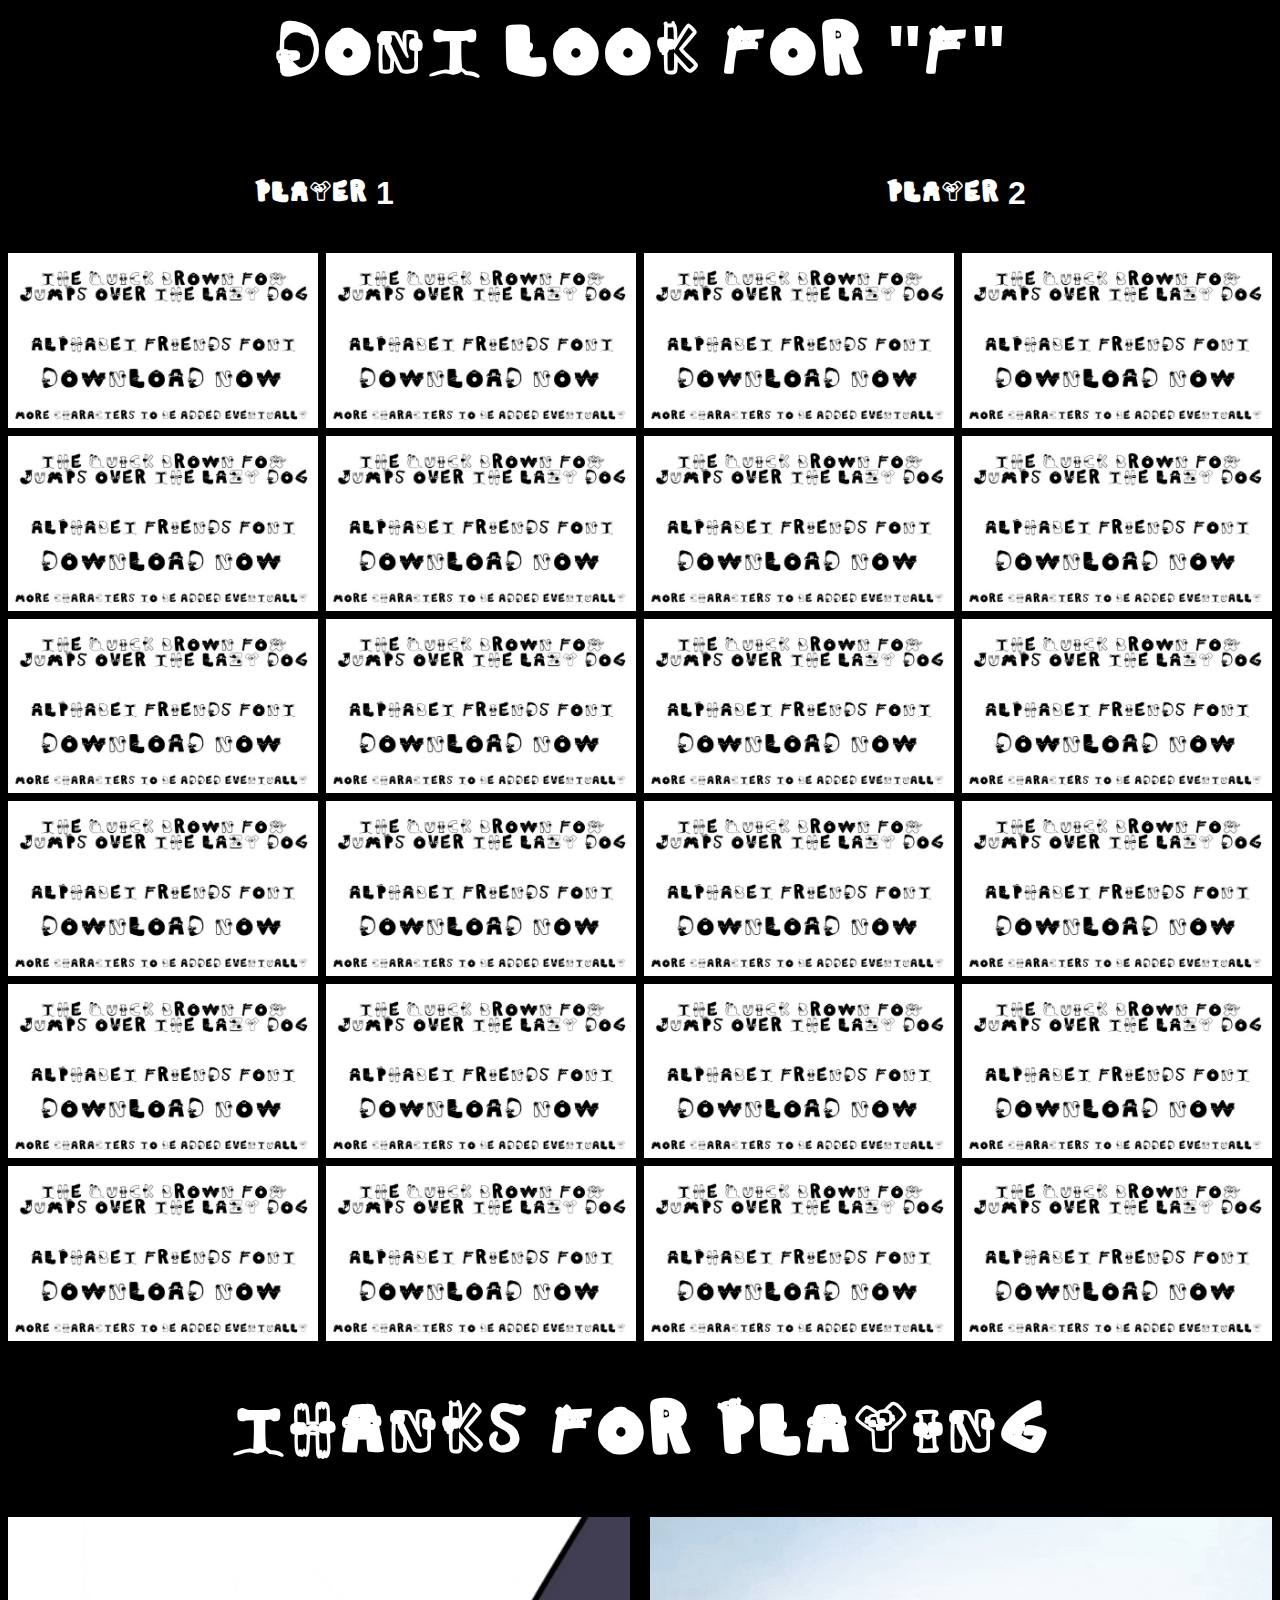
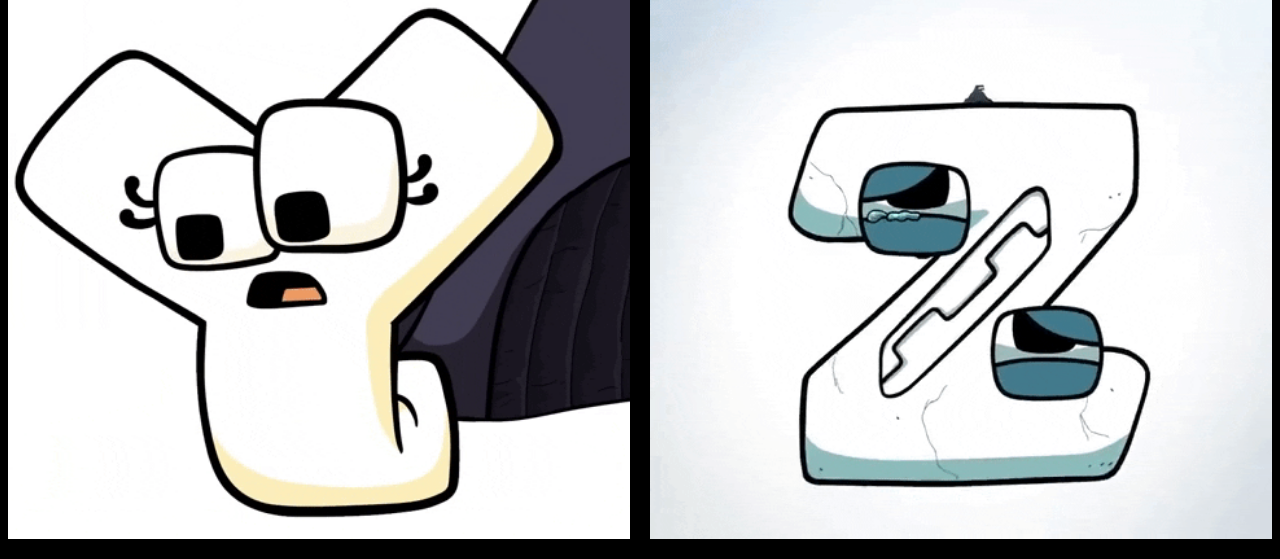
==== index.html @ 7d8d82a7 "Add files via upload" ====
<html lang="en">
<head>
    <meta charset="UTF-8">
    <meta http-equiv="X-UA-Compatible" content="IE=edge">
    <meta name="viewport" content="width=device-width, initial-scale=1.0">
    <title>Don't look for F</title>
    <!-- css -->
    <link rel="stylesheet" href="styles.css">
</head>
<body>
    <!-- player score -->
    <h1 class="title">DONT LOOK FOR "F"</h1>
    <header class="container">
        <h1 id="player-one">Player 1</h1>
        <h1 id="player-two">Player 2</h1>
    </header>
    <!-- cards -->
    <div class="root-container" id="root"></div>
    <!-- footer -->
    <h1 class="footer">THANKS for PLAYING</h1>
    <div class="footer-img" >
        <img src="./images/y.gif" alt="Alphabet Lore Y yelling">
        <img src="./images/z.gif" alt="Alphabet Lore Z sleeping">
    </div>  
    <!-- script -->
    <script src="app.js" type="module"></script>
</body>
</html>
---- styles.css ----
body {
    background-color: black;
    color: white;
    font-family: 'Lore', sans-serif;
}

@font-face {
    font-family: Lore;
    src: url(./font/Alphabetfriends-Regular.ttf);
}

.title,
.footer {
    text-align: center;
    font-size: 80px;
}

.container {
    display: flex;
    justify-content: space-around;
    margin-bottom: 20px;
}

.root-container {
    display: grid;
    grid-template-columns: repeat(4, 1fr);
    gap: .5rem;
}

img {
    width: 100%;
}

.footer-img {
    display: flex;
    justify-content: center;
    gap: 20px;
    width: 100%;
    margin-bottom: 20px;
}

@media screen and (max-width: 400px) {
    img {
        width: 100px;
    }
}
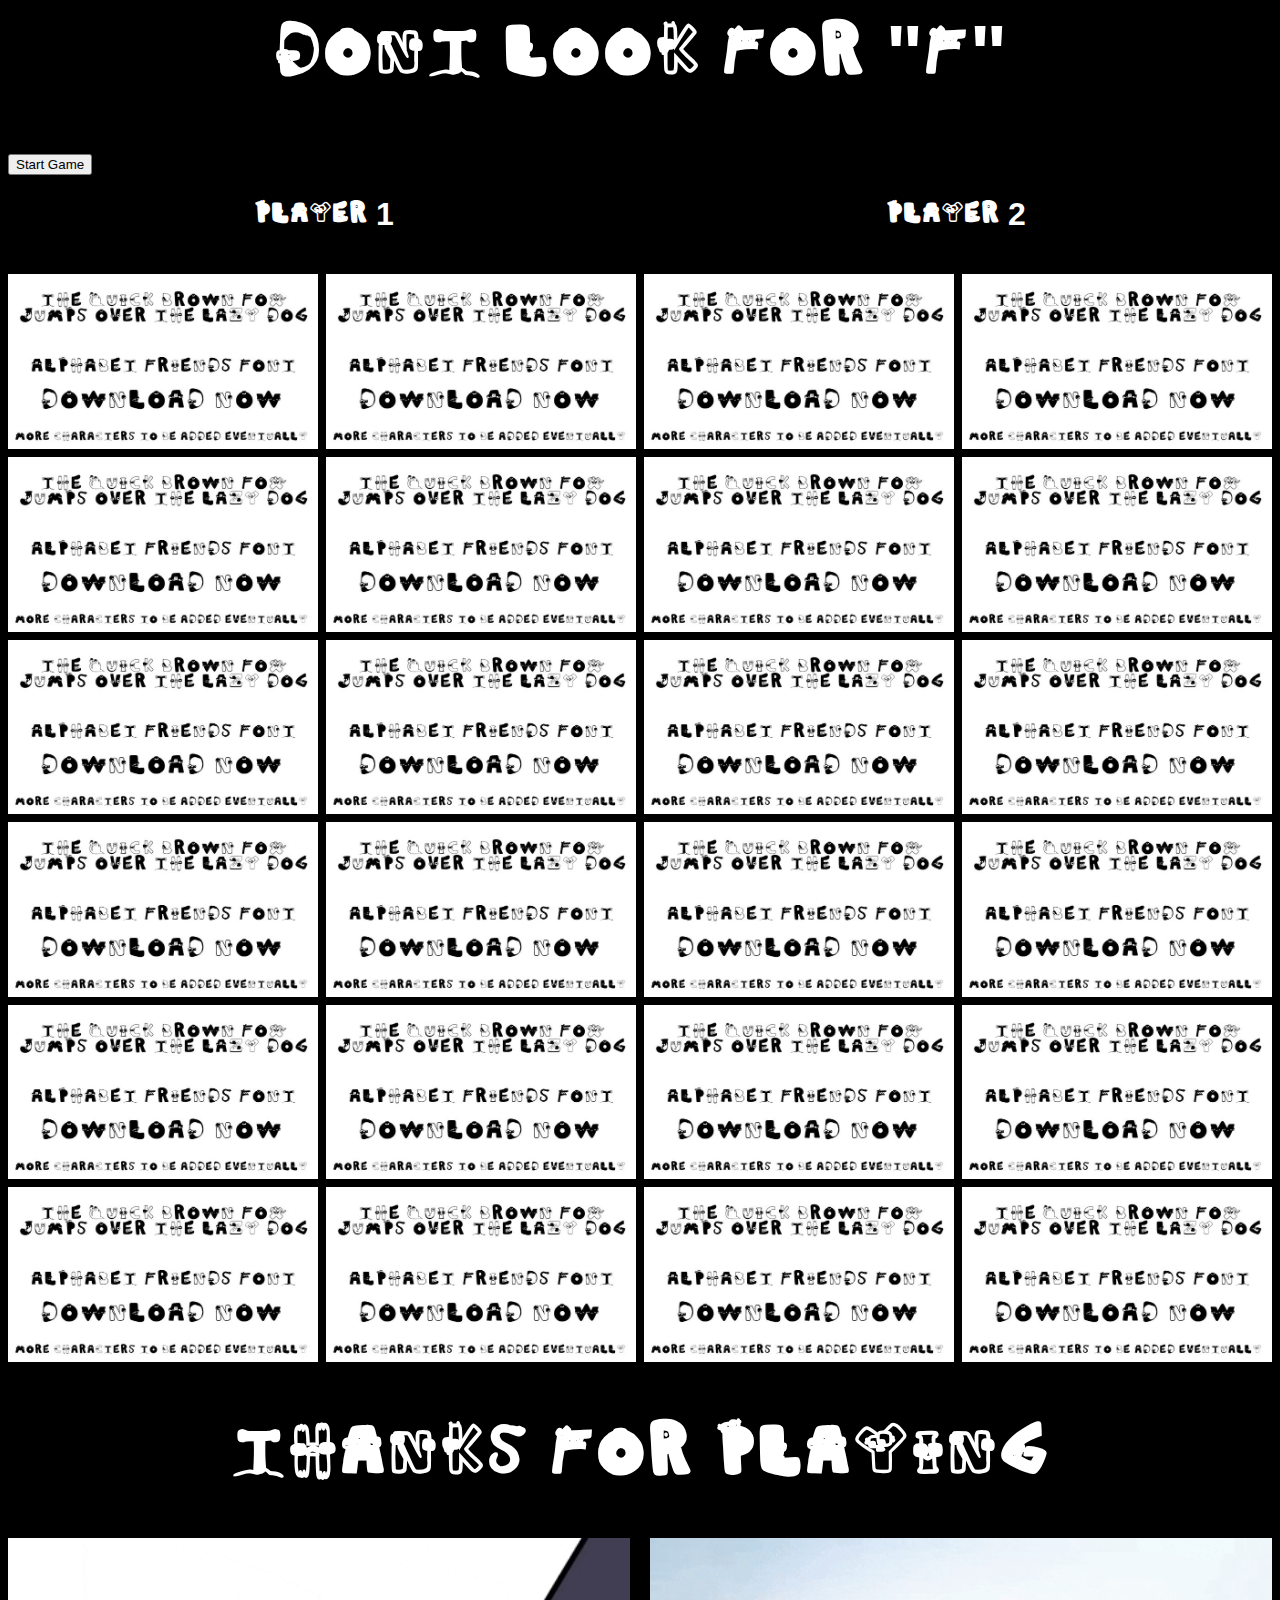
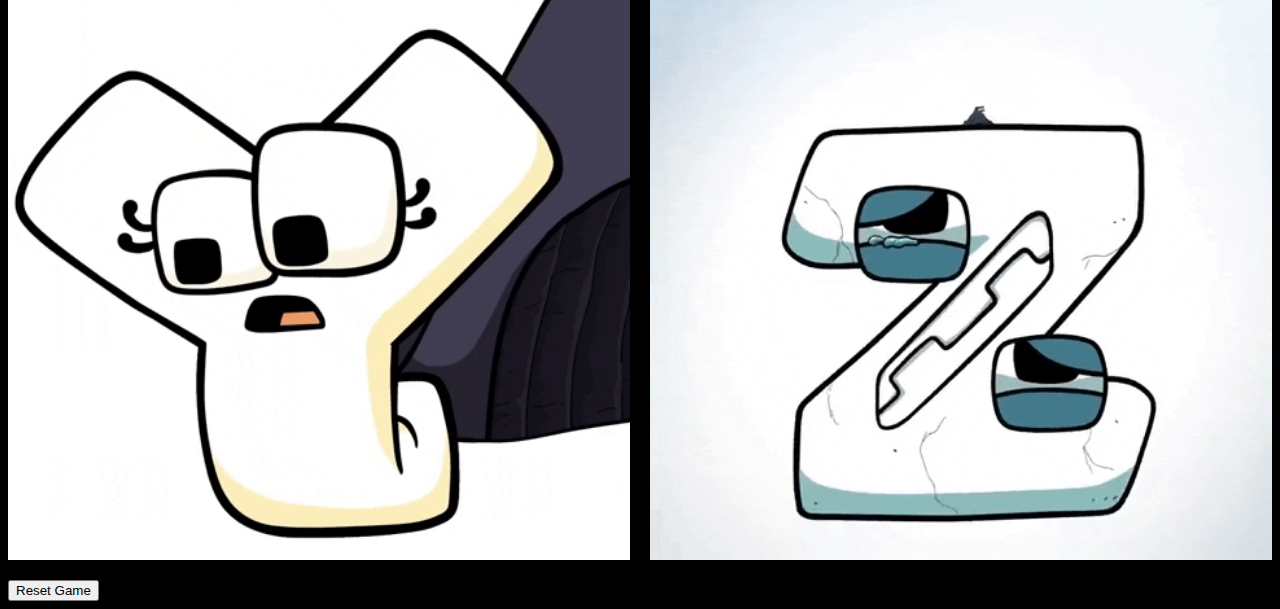
==== commit f1003837: "Update index.html" ====
--- a/index.html
+++ b/index.html
@@ -8,21 +8,32 @@
     <link rel="stylesheet" href="styles.css">
 </head>
 <body>
+    <!-- Header Modal -->
+    <header class="modal">
+        <h1 class="title">DONT LOOK FOR "F"</h1>
+        <button class="btn" id="start-btn">Start Game</button>
+    </header>
+
     <!-- player score -->
-    <h1 class="title">DONT LOOK FOR "F"</h1>
-    <header class="container">
+    <div class="container">
         <h1 id="player-one">Player 1</h1>
         <h1 id="player-two">Player 2</h1>
-    </header>
+    </div>
+    
     <!-- cards -->
     <div class="root-container" id="root"></div>
+    
     <!-- footer -->
+    <div class="modal-two">
     <h1 class="footer">THANKS for PLAYING</h1>
-    <div class="footer-img" >
-        <img src="./images/y.gif" alt="Alphabet Lore Y yelling">
-        <img src="./images/z.gif" alt="Alphabet Lore Z sleeping">
+        <div class="footer-img" >
+            <img src="./images/y.gif" alt="Alphabet Lore Y yelling">
+            <img src="./images/z.gif" alt="Alphabet Lore Z sleeping">
+        </div>
+        <button class="class" id="reset-btn">Reset Game</button>
     </div>  
+    
     <!-- script -->
     <script src="app.js" type="module"></script>
 </body>
-</html>+</html>
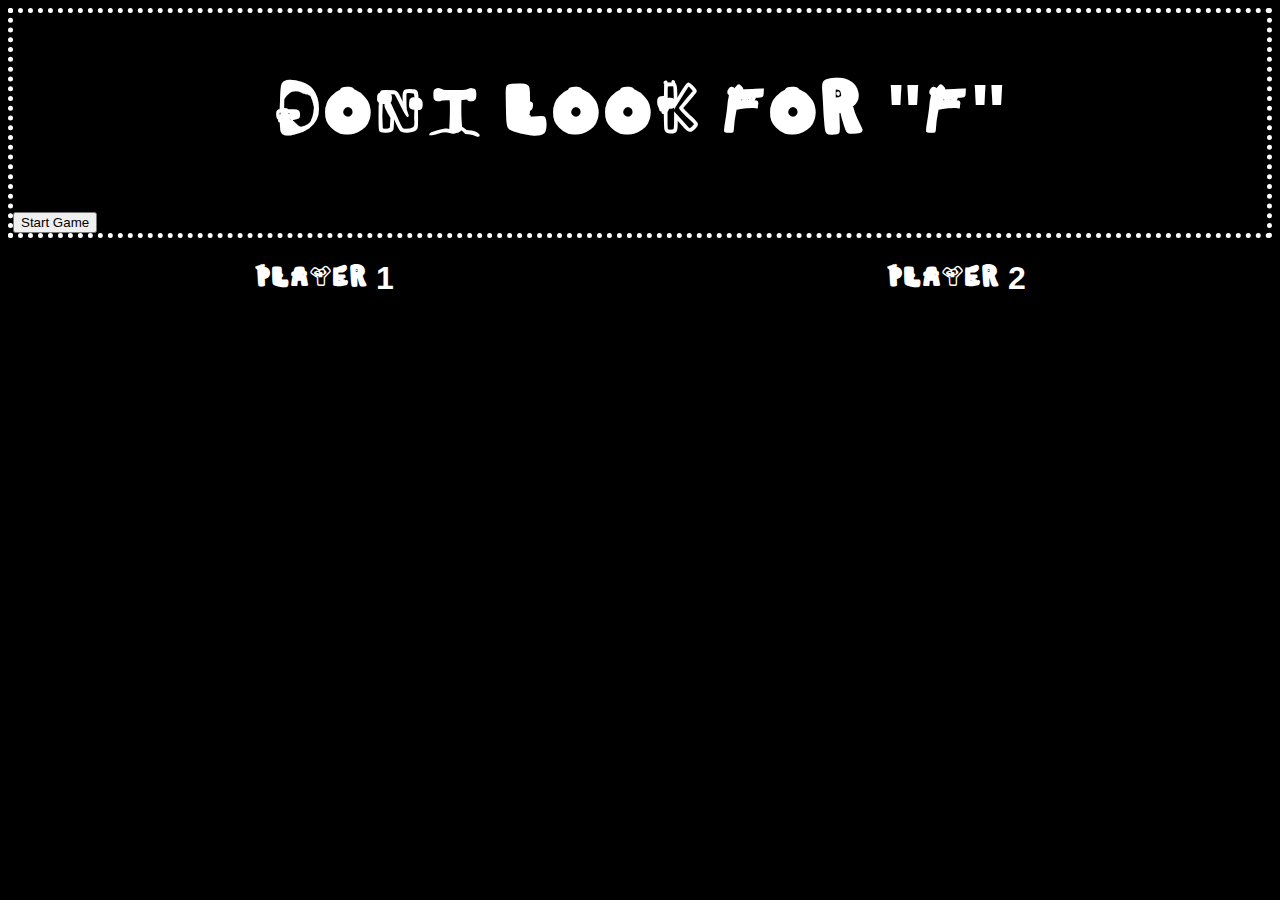
==== commit 78b47ea8: "Update index.html" ====
--- a/index.html
+++ b/index.html
@@ -25,12 +25,12 @@
     
     <!-- footer -->
     <div class="modal-two">
-    <h1 class="footer">THANKS for PLAYING</h1>
+        <h1 class="footer">THANKS for PLAYING</h1>
+        <button class="class" id="reset-btn">Reset Game</button>
         <div class="footer-img" >
-            <img src="./images/y.gif" alt="Alphabet Lore Y yelling">
-            <img src="./images/z.gif" alt="Alphabet Lore Z sleeping">
-        </div>
-        <button class="class" id="reset-btn">Reset Game</button>
+            <img class="f-img" src="./images/y.gif" alt="Alphabet Lore Y yelling">
+            <img class="f-img" src="./images/z.gif" alt="Alphabet Lore Z sleeping">
+        </div>   
     </div>  
     
     <!-- script -->
--- a/styles.css
+++ b/styles.css
@@ -7,6 +7,21 @@
 @font-face {
     font-family: Lore;
     src: url(./font/Alphabetfriends-Regular.ttf);
+}
+
+.modal {
+    background-color: black;
+    position: relative;
+    top: 0;
+    border: 5px dotted white;
+}
+
+.modal-two {
+    display: none;
+    background-color: black;
+    position: relative;
+    bottom: 200%;
+    border: 5px dotted white;
 }
 
 .title,
@@ -43,4 +58,4 @@
     img {
         width: 100px;
     }
-}+}
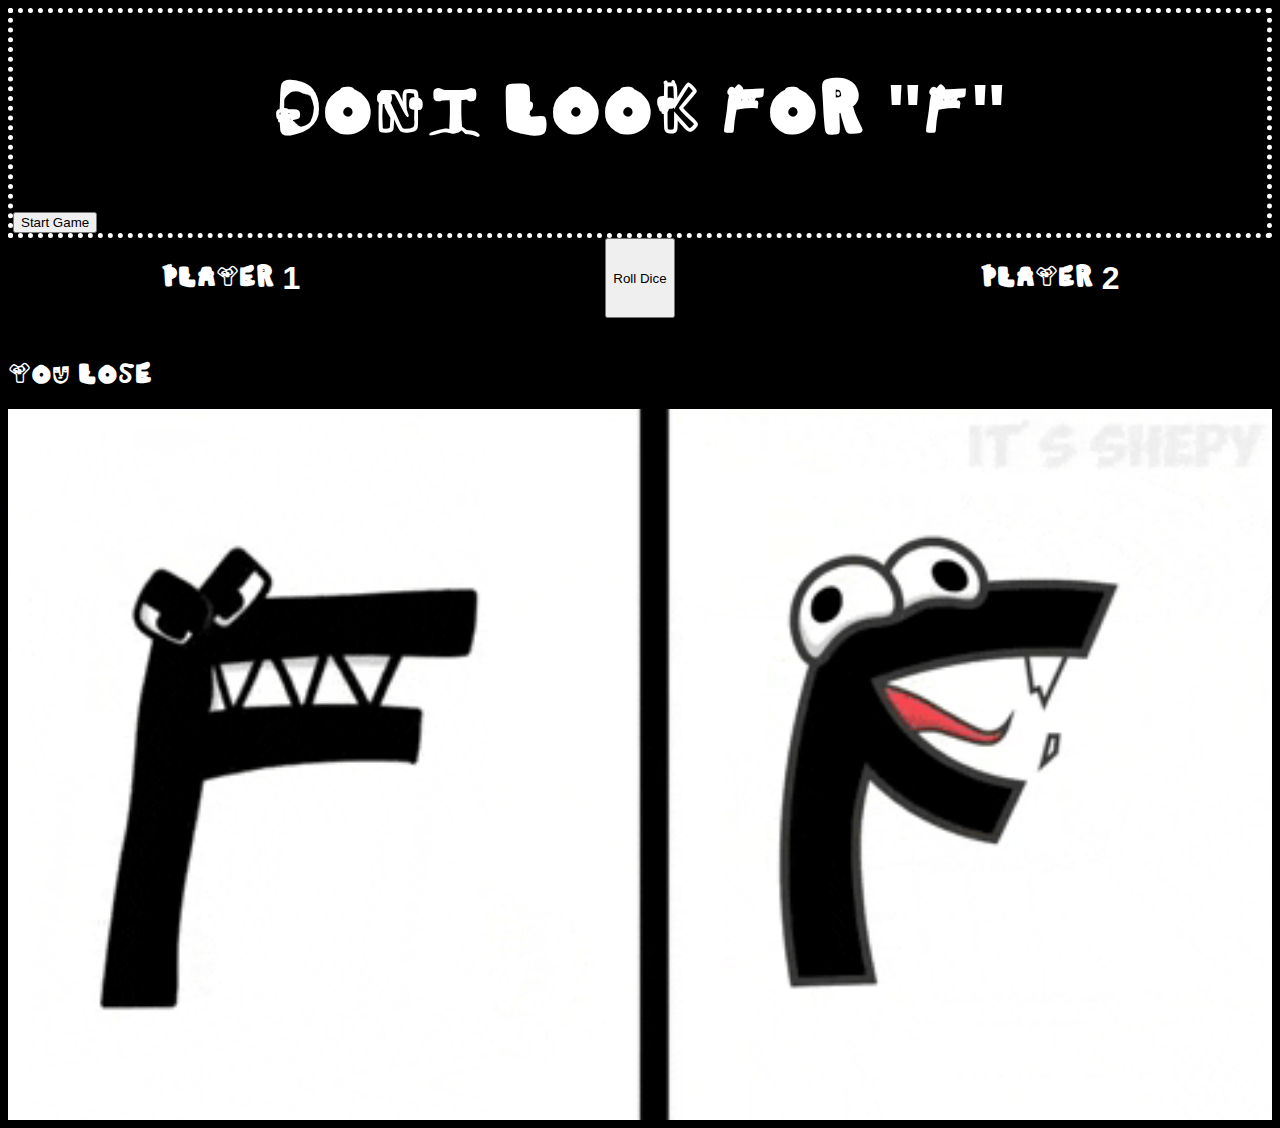
==== commit 412efd67: "Update index.html" ====
--- a/index.html
+++ b/index.html
@@ -17,19 +17,25 @@
     <!-- player score -->
     <div class="container">
         <h1 id="player-one">Player 1</h1>
+        <button id="roll-dice">Roll Dice</button>
         <h1 id="player-two">Player 2</h1>
     </div>
     
     <!-- cards -->
     <div class="root-container" id="root"></div>
     
+    <!-- fail modal -->
+    <div class="fail-modal">
+        <h1>YOU LOSE</h1>
+        <img src="./images/f.gif" />
+    </div>  
     <!-- footer -->
     <div class="modal-two">
         <h1 class="footer">THANKS for PLAYING</h1>
         <button class="class" id="reset-btn">Reset Game</button>
         <div class="footer-img" >
-            <img class="f-img" src="./images/y.gif" alt="Alphabet Lore Y yelling">
-            <img class="f-img" src="./images/z.gif" alt="Alphabet Lore Z sleeping">
+            <img class="end-img" src="./images/y.gif" alt="Alphabet Lore Y yelling">
+            <img class="end-img" src="./images/z.gif" alt="Alphabet Lore Z sleeping">
         </div>   
     </div>  
     
--- a/styles.css
+++ b/styles.css
@@ -19,8 +19,12 @@
 .modal-two {
     display: none;
     background-color: black;
-    position: relative;
-    bottom: 200%;
+    position: fixed;
+    top: 0;
+    bottom: 0;
+    left: 0;
+    right: 0;
+    margin: auto;
     border: 5px dotted white;
 }
 
@@ -46,6 +50,10 @@
     width: 100%;
 }
 
+.f-img {
+    width: 50%;
+}
+
 .footer-img {
     display: flex;
     justify-content: center;
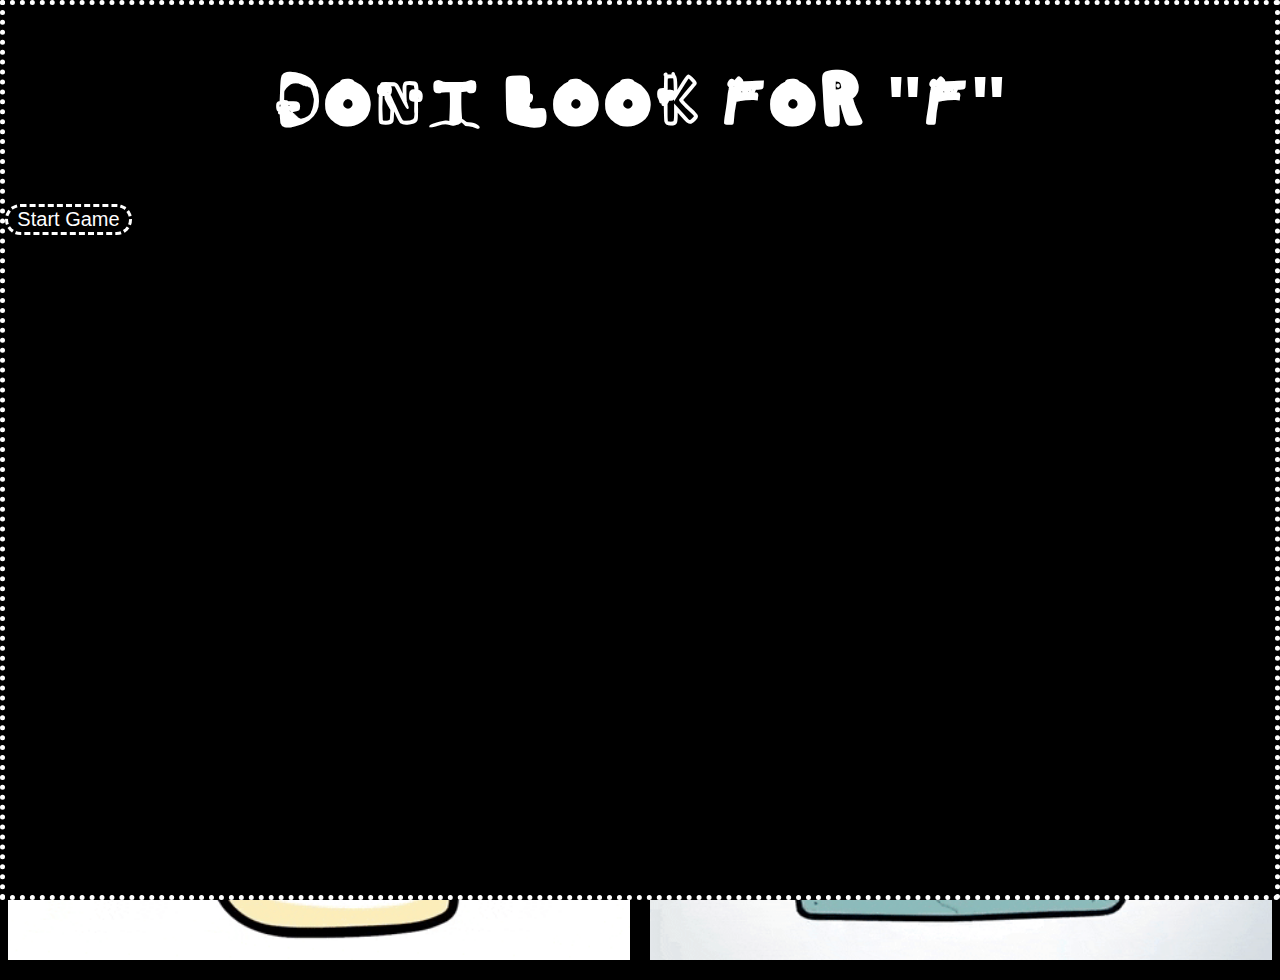
==== commit 22b1e009: "Update index.html" ====
--- a/index.html
+++ b/index.html
@@ -7,18 +7,21 @@
     <!-- css -->
     <link rel="stylesheet" href="styles.css">
 </head>
+
 <body>
     <!-- Header Modal -->
     <header class="modal">
         <h1 class="title">DONT LOOK FOR "F"</h1>
-        <button class="btn" id="start-btn">Start Game</button>
+        <div class="start-btn">
+            <button id="start-btn">Start Game</button>
+        </div> 
     </header>
 
     <!-- player score -->
     <div class="container">
-        <h1 id="player-one">Player 1</h1>
-        <button id="roll-dice">Roll Dice</button>
-        <h1 id="player-two">Player 2</h1>
+        <h1 class="player-one active">Player 1</h1>
+        <button id="roll-dice" class="dice">Roll Dice</button>
+        <h1 class="player-two">Player 2</h1>
     </div>
     
     <!-- cards -->
@@ -26,13 +29,16 @@
     
     <!-- fail modal -->
     <div class="fail-modal">
-        <h1>YOU LOSE</h1>
+        <h1 class="fail-text">YOU LOSE</h1>
         <img src="./images/f.gif" />
     </div>  
+
     <!-- footer -->
-    <div class="modal-two">
+    <div class="modal-footer">
         <h1 class="footer">THANKS for PLAYING</h1>
-        <button class="class" id="reset-btn">Reset Game</button>
+        <div class="reset-btn">
+            <button id="reset-btn">Reset Game</button>
+        </div>
         <div class="footer-img" >
             <img class="end-img" src="./images/y.gif" alt="Alphabet Lore Y yelling">
             <img class="end-img" src="./images/z.gif" alt="Alphabet Lore Z sleeping">
--- a/styles.css
+++ b/styles.css
@@ -12,7 +12,12 @@
 .modal {
     background-color: black;
     position: relative;
+    position: fixed;
     top: 0;
+    bottom: 0;
+    left: 0;
+    right: 0;
+    margin: auto;
     border: 5px dotted white;
 }
 
@@ -26,6 +31,18 @@
     right: 0;
     margin: auto;
     border: 5px dotted white;
+}
+
+
+.fail-modal {
+    display: none;
+    background-color: black;
+    position: fixed;
+    top: 0;
+    bottom: 0;
+    left: 0;
+    right: 0;
+    margin: auto;
 }
 
 .title,
@@ -50,7 +67,16 @@
     width: 100%;
 }
 
-.f-img {
+button {
+    background-color: black;
+    color: white;
+    width: 10%;
+    border: 3px white dashed;
+    border-radius: 20px;
+    font-size: 20px;
+}
+
+.end-img {
     width: 50%;
 }
 
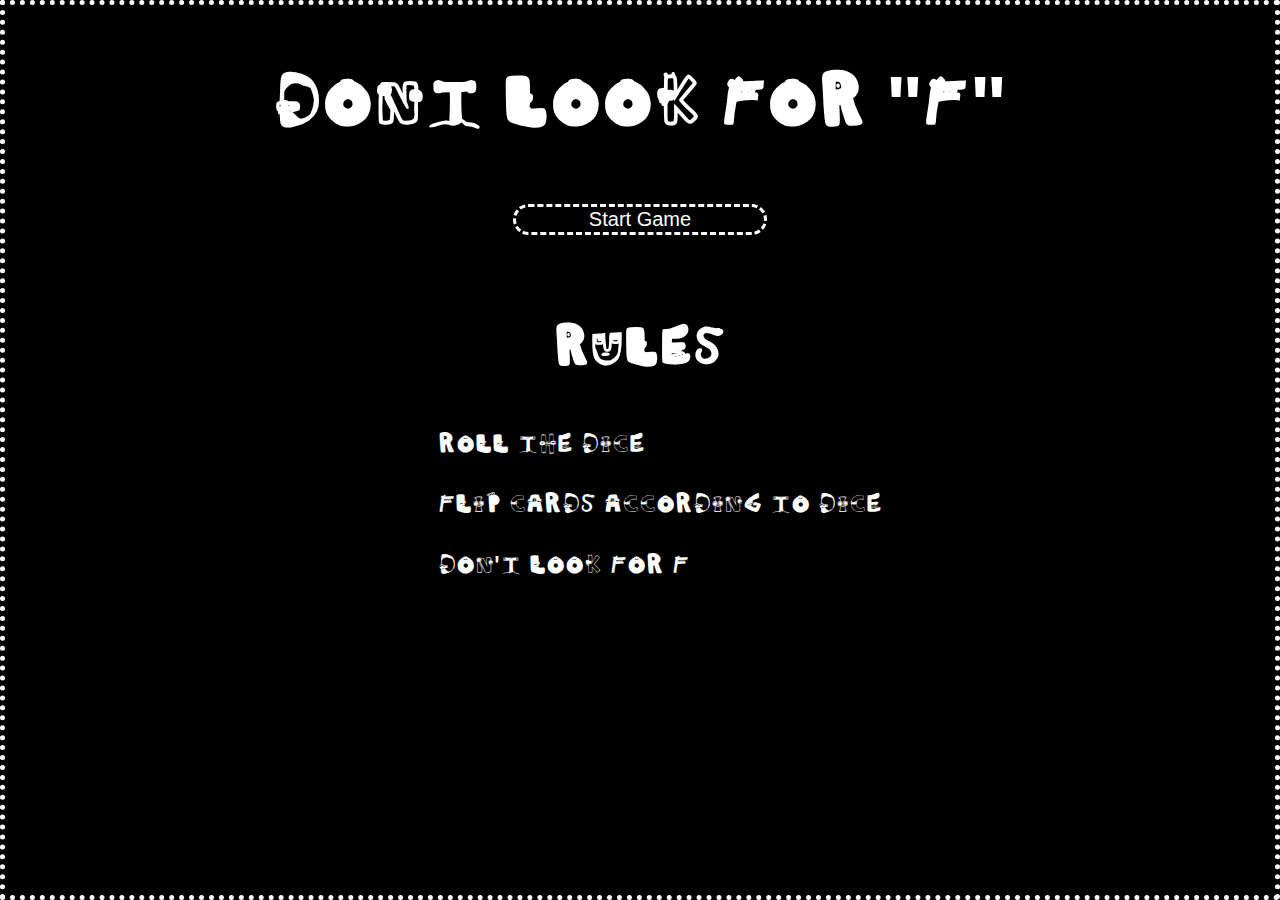
==== commit 9e86c227: "11-07 version" ====
--- a/index.html
+++ b/index.html
@@ -15,6 +15,14 @@
         <div class="start-btn">
             <button id="start-btn">Start Game</button>
         </div> 
+        <div class="rule-book">
+            <h1>Rules</h1>
+            <ul>
+                <li>Roll the dice</li>
+                <li>Flip cards according to Dice</li>
+                <li>Don't look for F</li>
+            </ul>
+        </div>
     </header>
 
     <!-- player score -->
@@ -26,11 +34,10 @@
     
     <!-- cards -->
     <div class="root-container" id="root"></div>
-    
+
     <!-- fail modal -->
     <div class="fail-modal">
         <h1 class="fail-text">YOU LOSE</h1>
-        <img src="./images/f.gif" />
     </div>  
 
     <!-- footer -->
--- a/styles.css
+++ b/styles.css
@@ -9,19 +9,116 @@
     src: url(./font/Alphabetfriends-Regular.ttf);
 }
 
+/* layout */
+
+img {
+    width: 100%;
+}
+
+button {
+    background-color: black;
+    color: white;
+    width: 20%;
+    border: 3px white dashed;
+    border-radius: 20px;
+    font-size: 20px;
+    cursor: pointer;
+}
+
+.footer {
+    margin-bottom: 0;
+}
+
+.title,
+.footer {
+    text-align: center;
+    font-size: 80px;
+}
+
+/* header modal */
 .modal {
+    /* display: none; */
     background-color: black;
-    position: relative;
     position: fixed;
     top: 0;
     bottom: 0;
     left: 0;
     right: 0;
-    margin: auto;
     border: 5px dotted white;
+    z-index: 100;
 }
 
-.modal-two {
+.start-btn,
+.reset-btn {
+    display: flex;
+    justify-content: center;
+}
+
+.rule-book {
+    margin-top: 45px;
+    display: flex;
+    flex-direction: column;
+    justify-content: center;
+    align-items: center;
+    font-size: 1.9rem;
+}
+
+ul {
+    margin: 0;
+    list-style: none;
+    line-height: 2;
+}
+
+/* fail modal */
+.fail-modal {
+    display: none;
+    background-color: black;
+    position: fixed;
+    top: 0;
+    bottom: 0;
+    left: 0;
+    right: 0;
+    z-index: 98;
+    background: url('./images/f.gif');
+    background-repeat: no-repeat;
+    background-size: cover;
+}
+
+.fail-text {
+    text-align: center;
+    color: black;
+}
+
+/* player container */
+.container {
+    display: flex;
+    justify-content: space-around;
+    margin-bottom: 20px;
+}
+
+.player-one,
+.player-two {
+    text-shadow: 2px 2px 2px black;
+    padding: 5px;
+}
+
+.active {
+    background-color: rgb(143, 143, 74);
+    border-radius: 10px;
+}
+
+.black {
+    background-color: black;
+}
+/* cards root */
+.root-container {
+    display: grid;
+    grid-template-columns: repeat(4, 1fr);
+    gap: .5rem;
+}
+
+/* modal two */
+.modal-footer {
     display: none;
     background-color: black;
     position: fixed;
@@ -31,53 +128,12 @@
     right: 0;
     margin: auto;
     border: 5px dotted white;
-}
-
-
-.fail-modal {
-    display: none;
-    background-color: black;
-    position: fixed;
-    top: 0;
-    bottom: 0;
-    left: 0;
-    right: 0;
-    margin: auto;
-}
-
-.title,
-.footer {
-    text-align: center;
-    font-size: 80px;
-}
-
-.container {
-    display: flex;
-    justify-content: space-around;
-    margin-bottom: 20px;
-}
-
-.root-container {
-    display: grid;
-    grid-template-columns: repeat(4, 1fr);
-    gap: .5rem;
-}
-
-img {
-    width: 100%;
-}
-
-button {
-    background-color: black;
-    color: white;
-    width: 10%;
-    border: 3px white dashed;
-    border-radius: 20px;
-    font-size: 20px;
+    z-index: 99;
 }
 
 .end-img {
     width: 50%;
+    margin-top: 20px;
 }
 
 .footer-img {
@@ -88,8 +144,35 @@
     margin-bottom: 20px;
 }
 
-@media screen and (max-width: 400px) {
+@media screen and (max-width: 500px) {
+    
     img {
         width: 100px;
     }
+
+    .container {
+        font-size: 10px;
+        text-align: center;
+        margin: 20px;
+    }
+
+    .dice {
+        font-size: 15px;
+        padding: 10px;
+        margin: 20px;
+    }
+
+    button {
+        width: 100%;
+    }
+
+    .end-img {
+        width: 200px;
+    }
+
+    .title,
+    .footer {
+    text-align: center;
+    font-size: 40px;
 }
+}
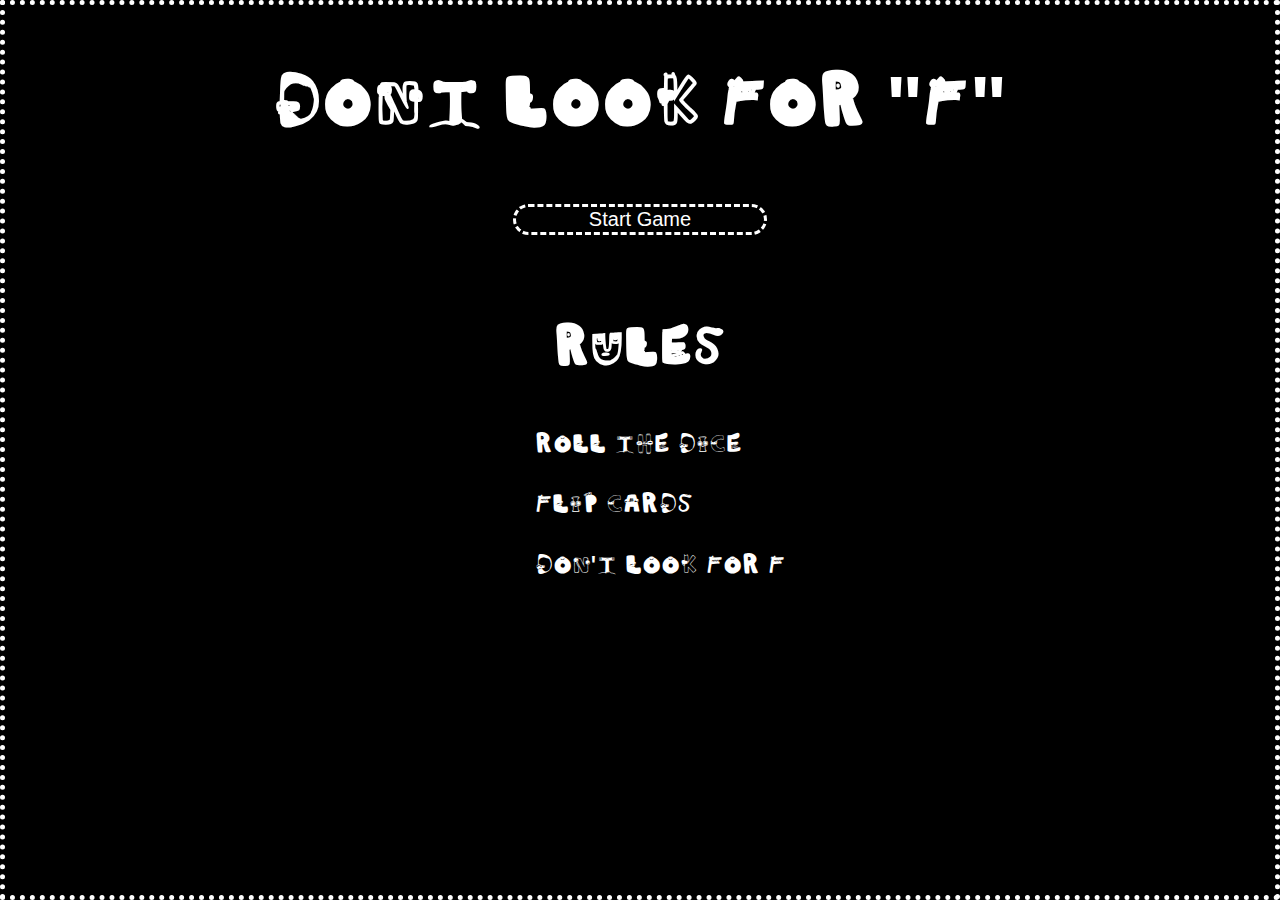
==== commit 046d7f60: "Update index.html" ====
--- a/index.html
+++ b/index.html
@@ -19,7 +19,7 @@
             <h1>Rules</h1>
             <ul>
                 <li>Roll the dice</li>
-                <li>Flip cards according to Dice</li>
+                <li>Flip cards</li>
                 <li>Don't look for F</li>
             </ul>
         </div>
